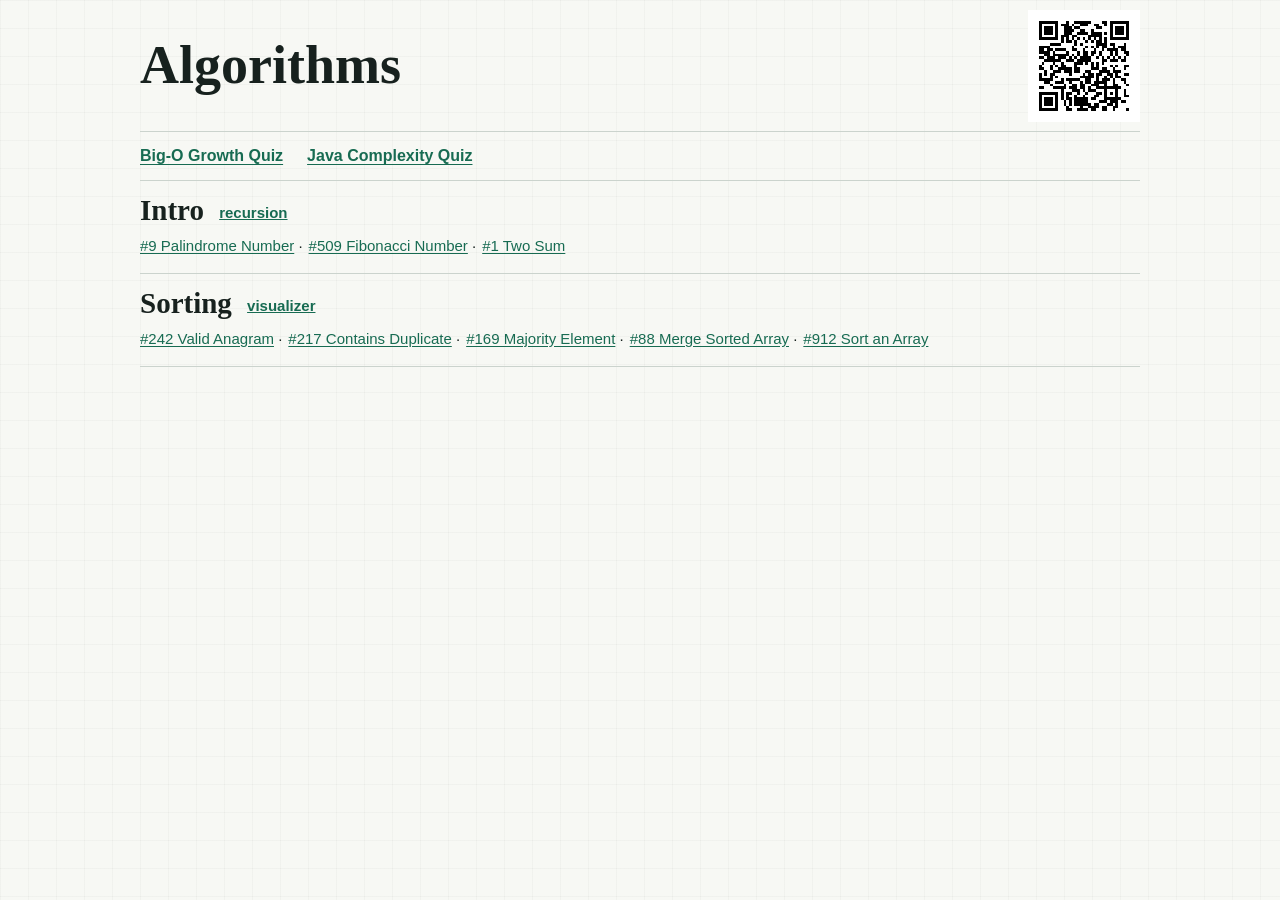
==== index.html @ ebf393ce "Recursion visualizer." ====
<!doctype html>
<html lang="en">
<head>
  <meta charset="utf-8">
  <meta name="viewport" content="width=device-width, initial-scale=1">
  <meta name="theme-color" content="#174b3b">
  <link rel="icon" type="image/svg+xml" href="favicon.svg">
  <title>Algorithms</title>
  <style>
    :root {
      color-scheme: light;
      --paper: #f7f8f4;
      --ink: #17211e;
      --muted: #58645f;
      --line: #cbd3cd;
      --green: #176b52;
      --coral: #bf4935;
      font-family: "Avenir Next", Avenir, "Segoe UI", sans-serif;
      font-synthesis: none;
      text-rendering: optimizeLegibility;
    }

    * { box-sizing: border-box; }

    body {
      margin: 0;
      min-width: 320px;
      color: var(--ink);
      background-color: var(--paper);
      background-image: linear-gradient(rgba(23,33,30,.027) 1px, transparent 1px), linear-gradient(90deg, rgba(23,33,30,.027) 1px, transparent 1px);
      background-size: 28px 28px;
      line-height: 1.5;
    }

    a { color: var(--green); }
    a:hover { color: var(--coral); }
    a:focus-visible { outline: 3px solid var(--coral); outline-offset: 3px; }

    .hero-inner, main {
      width: min(1000px, calc(100% - 48px));
      margin: 0 auto;
    }

    .hero-inner {
      min-height: 132px;
      display: flex;
      align-items: center;
      justify-content: space-between;
      gap: 24px;
      border-bottom: 1px solid var(--line);
    }

    h1, h2, p { margin-top: 0; }

    h1 {
      margin: 0;
      font: 700 54px/1.05 Georgia, "Times New Roman", serif;
    }

    .qr-card {
      display: flex;
      align-items: center;
      gap: 12px;
      color: var(--muted);
      font-size: 13px;
    }

    .qr-card img {
      display: block;
      width: 112px;
      height: 112px;
      image-rendering: pixelated;
    }

    .qr-caption { max-width: 120px; margin: 0; }

    main { padding: 12px 0 28px; }

    .general-links {
      display: flex;
      flex-wrap: wrap;
      gap: 8px 24px;
      padding: 0 0 12px;
      border-bottom: 1px solid var(--line);
    }

    .general-links a {
      font-size: 16px;
      font-weight: 700;
      text-underline-offset: 3px;
    }

    .exercise {
      padding: 12px 0 14px;
      border-bottom: 1px solid var(--line);
    }

    h2 {
      margin: 0 0 4px;
      font: 700 29px/1.2 Georgia, "Times New Roman", serif;
    }

    h2 a {
      margin-left: 8px;
      font: 700 15px/1.2 "Avenir Next", Avenir, "Segoe UI", sans-serif;
      vertical-align: middle;
    }

    .tasks {
      margin: 0;
      color: var(--muted);
      font-size: 15px;
      line-height: 1.8;
    }

    .tasks a { text-underline-offset: 2px; }
    .tasks a + a::before {
      content: "·";
      display: inline-block;
      margin-right: .4em;
      color: var(--ink);
      text-decoration: none;
    }

    @media (max-width: 520px) {
      .hero-inner, main { width: calc(100% - 32px); }
      .hero-inner { min-height: 96px; gap: 12px; }
      h1 { font-size: 38px; }
      .qr-card { gap: 8px; font-size: 11px; }
      .qr-card img { width: 80px; height: 80px; }
      .qr-caption { max-width: 92px; }
      main { padding-top: 10px; }
      .general-links { gap: 6px 18px; padding-bottom: 9px; }
      .exercise { padding: 9px 0 11px; }
      h2 { font-size: 25px; }
      .tasks { font-size: 14px; }
    }

    @media (max-width: 360px) {
      h1 { font-size: 32px; }
      .qr-card {
        width: 92px;
        flex-direction: column;
        gap: 0;
        text-align: center;
      }
      .qr-card img { width: 68px; height: 68px; }
    }
  </style>
</head>
<body>
  <header>
    <div class="hero-inner">
      <div>
        <h1>Algorithms</h1>
      </div>
      <aside class="qr-card" aria-label="Access on your phone">
        <img alt="QR code for the Algorithms course homepage" width="328" height="328" src="[data-uri]">
      </aside>
    </div>
  </header>

  <main>
    <nav class="general-links" aria-label="General helpers">
      <a href="big_o_visualizer.html">Big-O Growth Quiz</a>
      <a href="java_complexity_quiz.html">Java Complexity Quiz</a>
    </nav>

    <section class="exercise" aria-labelledby="intro-title">
      <h2 id="intro-title">Intro <a href="recursion_visualizer.html">recursion</a></h2>
      <p class="tasks">
        <a href="https://leetcode.com/problems/palindrome-number/" target="_blank" rel="noopener noreferrer">#9 Palindrome Number</a>
        <a href="https://leetcode.com/problems/fibonacci-number/" target="_blank" rel="noopener noreferrer">#509 Fibonacci Number</a>
        <a href="https://leetcode.com/problems/two-sum/" target="_blank" rel="noopener noreferrer">#1 Two Sum</a>
      </p>
    </section>

    <section class="exercise" aria-labelledby="sorting-title">
      <h2 id="sorting-title">Sorting <a href="sorting_visualizer.html">visualizer</a></h2>
      <p class="tasks">
        <a href="https://leetcode.com/problems/valid-anagram/" target="_blank" rel="noopener noreferrer">#242 Valid Anagram</a>
        <a href="https://leetcode.com/problems/contains-duplicate/" target="_blank" rel="noopener noreferrer">#217 Contains Duplicate</a>
        <a href="https://leetcode.com/problems/majority-element/" target="_blank" rel="noopener noreferrer">#169 Majority Element</a>
        <a href="https://leetcode.com/problems/merge-sorted-array/" target="_blank" rel="noopener noreferrer">#88 Merge Sorted Array</a>
        <a href="https://leetcode.com/problems/sort-an-array/" target="_blank" rel="noopener noreferrer">#912 Sort an Array</a>
      </p>
    </section>
  </main>
</body>
</html>
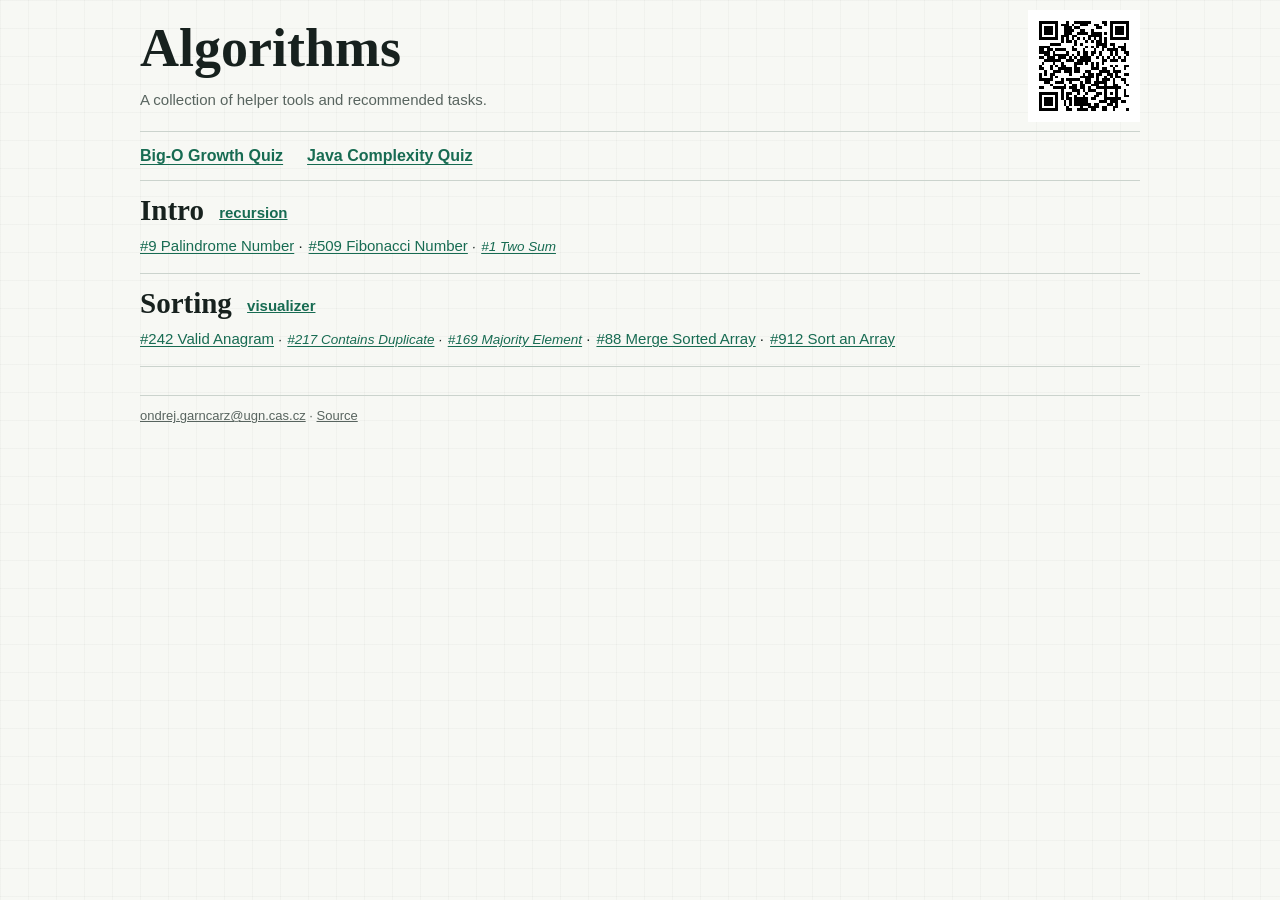
==== commit 84aefde9: "Index: contact, tagline, extra tasks class." ====
--- a/index.html
+++ b/index.html
@@ -57,6 +57,12 @@
       font: 700 54px/1.05 Georgia, "Times New Roman", serif;
     }
 
+    .tagline {
+      margin: 12px 0 0;
+      color: var(--muted);
+      font-size: 15px;
+    }
+
     .qr-card {
       display: flex;
       align-items: center;
@@ -121,9 +127,22 @@
       color: var(--ink);
       text-decoration: none;
     }
+    .tasks a.extra { font-size: .9em; font-style: italic; }
+
+    footer {
+      width: min(1000px, calc(100% - 48px));
+      margin: 0 auto;
+      padding: 10px 0 18px;
+      border-top: 1px solid var(--line);
+      color: var(--muted);
+      font-size: 13px;
+    }
+
+    footer a { color: var(--muted); }
+    footer a:hover { color: var(--coral); }
 
     @media (max-width: 520px) {
-      .hero-inner, main { width: calc(100% - 32px); }
+      .hero-inner, main, footer { width: calc(100% - 32px); }
       .hero-inner { min-height: 96px; gap: 12px; }
       h1 { font-size: 38px; }
       .qr-card { gap: 8px; font-size: 11px; }
@@ -153,6 +172,7 @@
     <div class="hero-inner">
       <div>
         <h1>Algorithms</h1>
+        <p class="tagline">A collection of helper tools and recommended tasks.</p>
       </div>
       <aside class="qr-card" aria-label="Access on your phone">
         <img alt="QR code for the Algorithms course homepage" width="328" height="328" src="[data-uri]">
@@ -171,7 +191,7 @@
       <p class="tasks">
         <a href="https://leetcode.com/problems/palindrome-number/" target="_blank" rel="noopener noreferrer">#9 Palindrome Number</a>
         <a href="https://leetcode.com/problems/fibonacci-number/" target="_blank" rel="noopener noreferrer">#509 Fibonacci Number</a>
-        <a href="https://leetcode.com/problems/two-sum/" target="_blank" rel="noopener noreferrer">#1 Two Sum</a>
+        <a class="extra" href="https://leetcode.com/problems/two-sum/" target="_blank" rel="noopener noreferrer">#1 Two Sum</a>
       </p>
     </section>
 
@@ -179,12 +199,18 @@
       <h2 id="sorting-title">Sorting <a href="sorting_visualizer.html">visualizer</a></h2>
       <p class="tasks">
         <a href="https://leetcode.com/problems/valid-anagram/" target="_blank" rel="noopener noreferrer">#242 Valid Anagram</a>
-        <a href="https://leetcode.com/problems/contains-duplicate/" target="_blank" rel="noopener noreferrer">#217 Contains Duplicate</a>
-        <a href="https://leetcode.com/problems/majority-element/" target="_blank" rel="noopener noreferrer">#169 Majority Element</a>
+        <a class="extra" href="https://leetcode.com/problems/contains-duplicate/" target="_blank" rel="noopener noreferrer">#217 Contains Duplicate</a>
+        <a class="extra" href="https://leetcode.com/problems/majority-element/" target="_blank" rel="noopener noreferrer">#169 Majority Element</a>
         <a href="https://leetcode.com/problems/merge-sorted-array/" target="_blank" rel="noopener noreferrer">#88 Merge Sorted Array</a>
         <a href="https://leetcode.com/problems/sort-an-array/" target="_blank" rel="noopener noreferrer">#912 Sort an Array</a>
       </p>
     </section>
   </main>
+
+  <footer>
+    <a href="mailto:ondrej.garncarz@ugn.cas.cz">ondrej.garncarz@ugn.cas.cz</a>
+    ·
+    <a href="https://github.com/garncarz/algo" target="_blank" rel="noopener noreferrer">Source</a>
+  </footer>
 </body>
 </html>
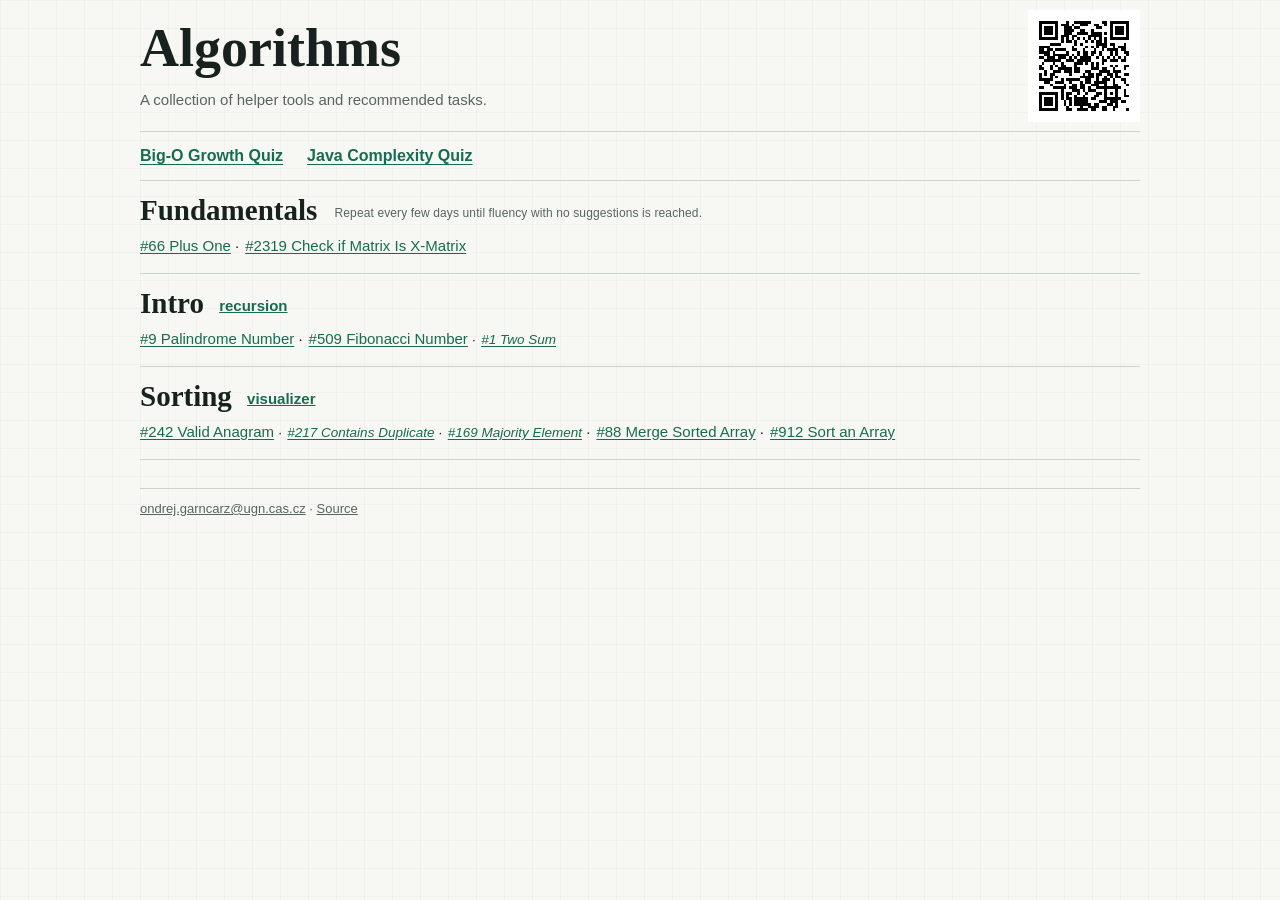
==== commit 5607c720: "Fundamentals section." ====
--- a/index.html
+++ b/index.html
@@ -106,6 +106,14 @@
       font: 700 29px/1.2 Georgia, "Times New Roman", serif;
     }
 
+    .section-note {
+      margin-left: 10px;
+      color: var(--muted);
+      font: 500 12px/1.2 "Avenir Next", Avenir, "Segoe UI", sans-serif;
+      letter-spacing: 0.01em;
+      vertical-align: middle;
+    }
+
     h2 a {
       margin-left: 8px;
       font: 700 15px/1.2 "Avenir Next", Avenir, "Segoe UI", sans-serif;
@@ -143,15 +151,31 @@
 
     @media (max-width: 520px) {
       .hero-inner, main, footer { width: calc(100% - 32px); }
-      .hero-inner { min-height: 96px; gap: 12px; }
+      .hero-inner {
+        min-height: auto;
+        flex-direction: row;
+        align-items: center;
+        justify-content: space-between;
+        gap: 10px;
+        padding: 14px 0 10px;
+      }
+      .hero-inner > div { flex: 1 1 auto; min-width: 0; }
       h1 { font-size: 38px; }
-      .qr-card { gap: 8px; font-size: 11px; }
+      .qr-card {
+        flex-shrink: 0;
+        gap: 8px;
+        font-size: 11px;
+      }
       .qr-card img { width: 80px; height: 80px; }
       .qr-caption { max-width: 92px; }
       main { padding-top: 10px; }
       .general-links { gap: 6px 18px; padding-bottom: 9px; }
       .exercise { padding: 9px 0 11px; }
       h2 { font-size: 25px; }
+      .section-note {
+        display: block;
+        margin: 6px 0 0;
+      }
       .tasks { font-size: 14px; }
     }
 
@@ -159,7 +183,7 @@
       h1 { font-size: 32px; }
       .qr-card {
         width: 92px;
-        flex-direction: column;
+        flex-direction: row;
         gap: 0;
         text-align: center;
       }
@@ -186,6 +210,14 @@
       <a href="java_complexity_quiz.html">Java Complexity Quiz</a>
     </nav>
 
+    <section class="exercise" aria-labelledby="fundamentals-title">
+      <h2 id="fundamentals-title">Fundamentals <span class="section-note">Repeat every few days until fluency with no suggestions is reached.</span></h2>
+      <p class="tasks">
+        <a href="https://leetcode.com/problems/plus-one/" target="_blank" rel="noopener noreferrer">#66 Plus One</a>
+        <a href="https://leetcode.com/problems/check-if-matrix-is-x-matrix/" target="_blank" rel="noopener noreferrer">#2319 Check if Matrix Is X-Matrix</a>
+      </p>
+    </section>
+
     <section class="exercise" aria-labelledby="intro-title">
       <h2 id="intro-title">Intro <a href="recursion_visualizer.html">recursion</a></h2>
       <p class="tasks">
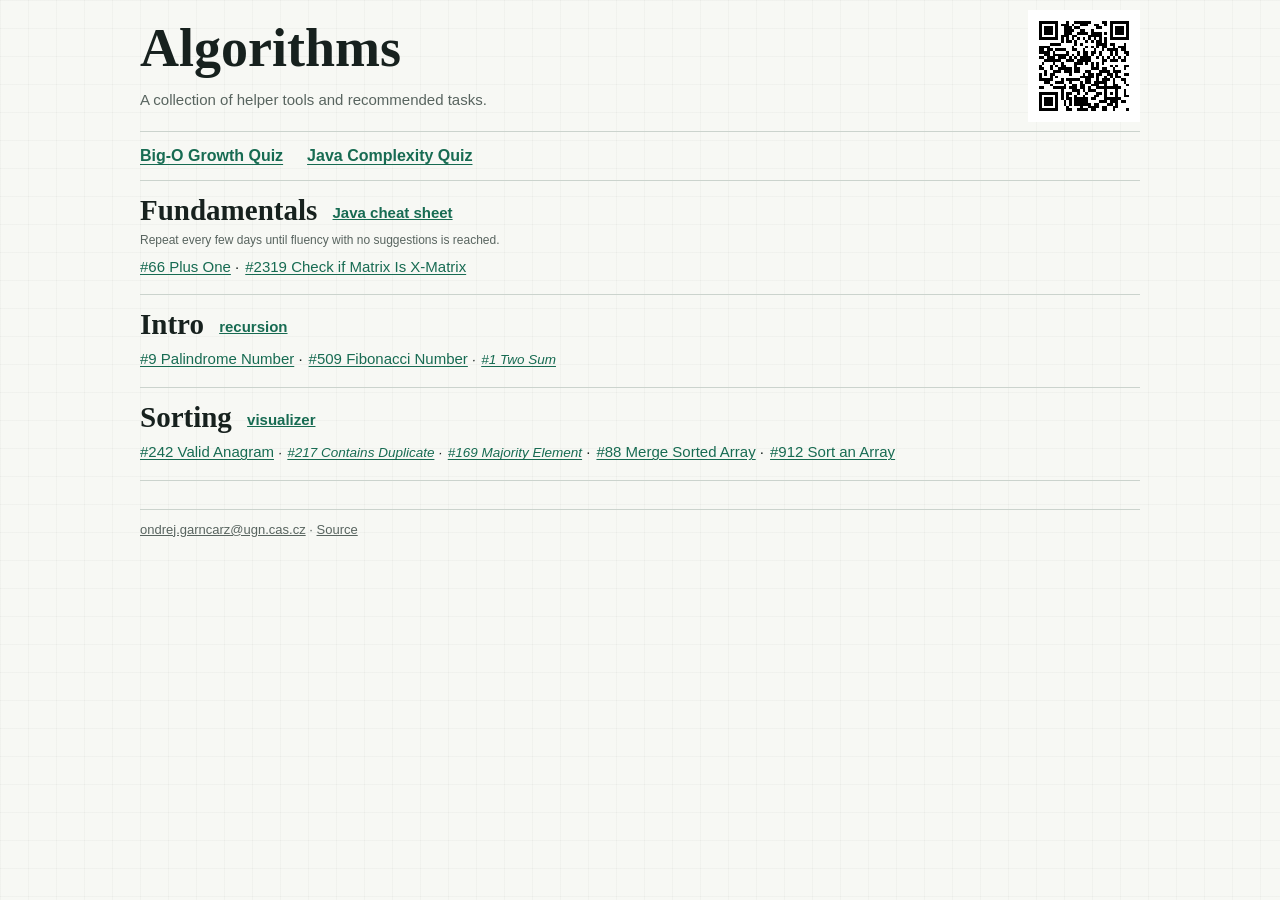
==== commit 31d57124: "Java cheat sheet." ====
--- a/index.html
+++ b/index.html
@@ -112,6 +112,13 @@
       font: 500 12px/1.2 "Avenir Next", Avenir, "Segoe UI", sans-serif;
       letter-spacing: 0.01em;
       vertical-align: middle;
+    }
+
+    .section-hint {
+      margin: 0 0 4px;
+      color: var(--muted);
+      font-size: 12px;
+      line-height: 1.4;
     }
 
     h2 a {
@@ -172,10 +179,8 @@
       .general-links { gap: 6px 18px; padding-bottom: 9px; }
       .exercise { padding: 9px 0 11px; }
       h2 { font-size: 25px; }
-      .section-note {
-        display: block;
-        margin: 6px 0 0;
-      }
+      .section-note { display: block; margin: 6px 0 0; }
+      .section-hint { margin-bottom: 4px; font-size: 11px; }
       .tasks { font-size: 14px; }
     }
 
@@ -211,7 +216,8 @@
     </nav>
 
     <section class="exercise" aria-labelledby="fundamentals-title">
-      <h2 id="fundamentals-title">Fundamentals <span class="section-note">Repeat every few days until fluency with no suggestions is reached.</span></h2>
+      <h2 id="fundamentals-title">Fundamentals <a href="java_cheat_sheet.html">Java cheat sheet</a></h2>
+      <p class="section-hint">Repeat every few days until fluency with no suggestions is reached.</p>
       <p class="tasks">
         <a href="https://leetcode.com/problems/plus-one/" target="_blank" rel="noopener noreferrer">#66 Plus One</a>
         <a href="https://leetcode.com/problems/check-if-matrix-is-x-matrix/" target="_blank" rel="noopener noreferrer">#2319 Check if Matrix Is X-Matrix</a>
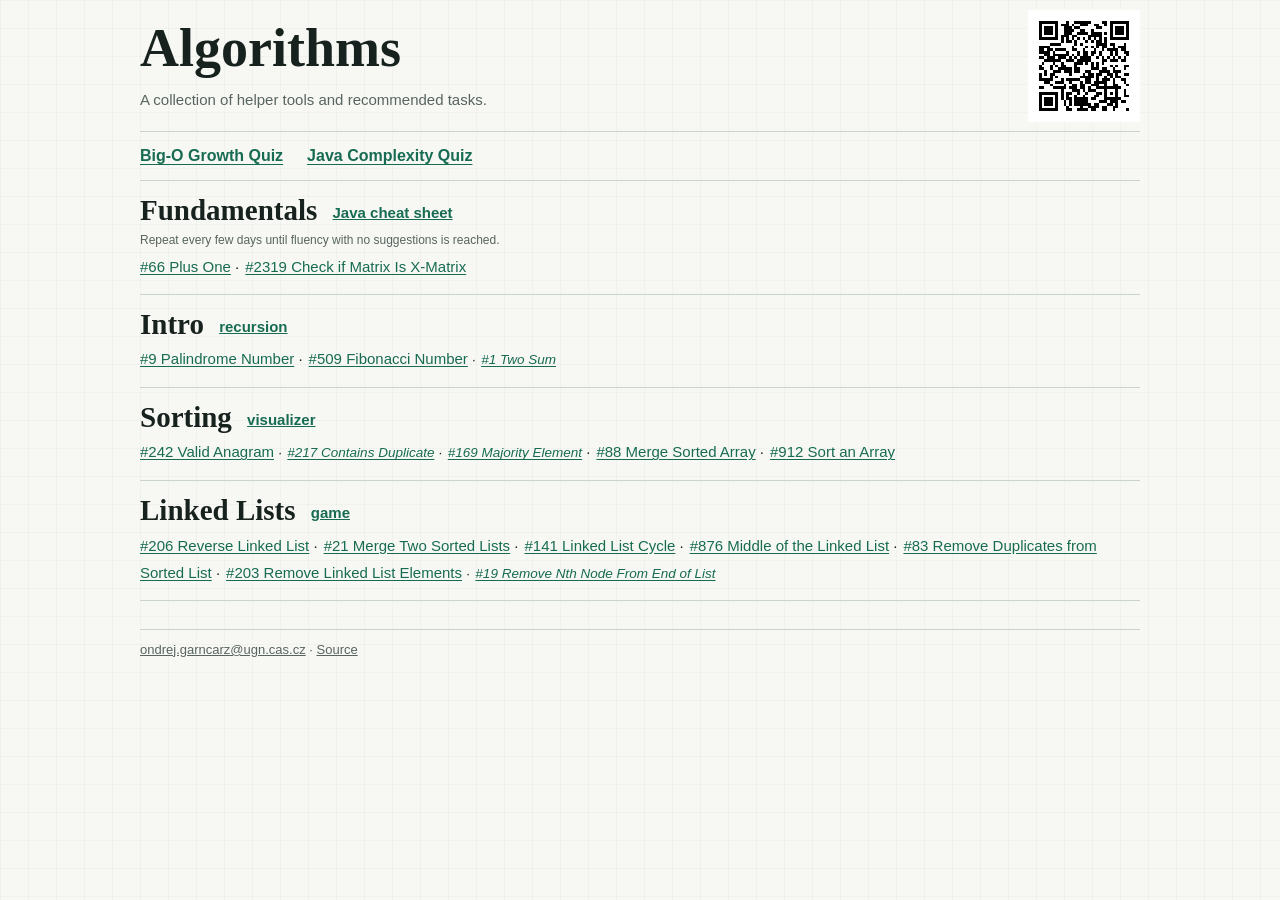
==== commit 7bd5f681: "Index: Linked Lists." ====
--- a/index.html
+++ b/index.html
@@ -243,6 +243,19 @@
         <a href="https://leetcode.com/problems/sort-an-array/" target="_blank" rel="noopener noreferrer">#912 Sort an Array</a>
       </p>
     </section>
+
+    <section class="exercise" aria-labelledby="linked-list-title">
+      <h2 id="linked-list-title">Linked Lists <a href="linked_list_game.html">game</a></h2>
+      <p class="tasks">
+        <a href="https://leetcode.com/problems/reverse-linked-list/" target="_blank" rel="noopener noreferrer">#206 Reverse Linked List</a>
+        <a href="https://leetcode.com/problems/merge-two-sorted-lists/" target="_blank" rel="noopener noreferrer">#21 Merge Two Sorted Lists</a>
+        <a href="https://leetcode.com/problems/linked-list-cycle/" target="_blank" rel="noopener noreferrer">#141 Linked List Cycle</a>
+        <a href="https://leetcode.com/problems/middle-of-the-linked-list/" target="_blank" rel="noopener noreferrer">#876 Middle of the Linked List</a>
+        <a href="https://leetcode.com/problems/remove-duplicates-from-sorted-list/" target="_blank" rel="noopener noreferrer">#83 Remove Duplicates from Sorted List</a>
+        <a href="https://leetcode.com/problems/remove-linked-list-elements/" target="_blank" rel="noopener noreferrer">#203 Remove Linked List Elements</a>
+        <a class="extra" href="https://leetcode.com/problems/remove-nth-node-from-end-of-list/" target="_blank" rel="noopener noreferrer">#19 Remove Nth Node From End of List</a>
+      </p>
+    </section>
   </main>
 
   <footer>
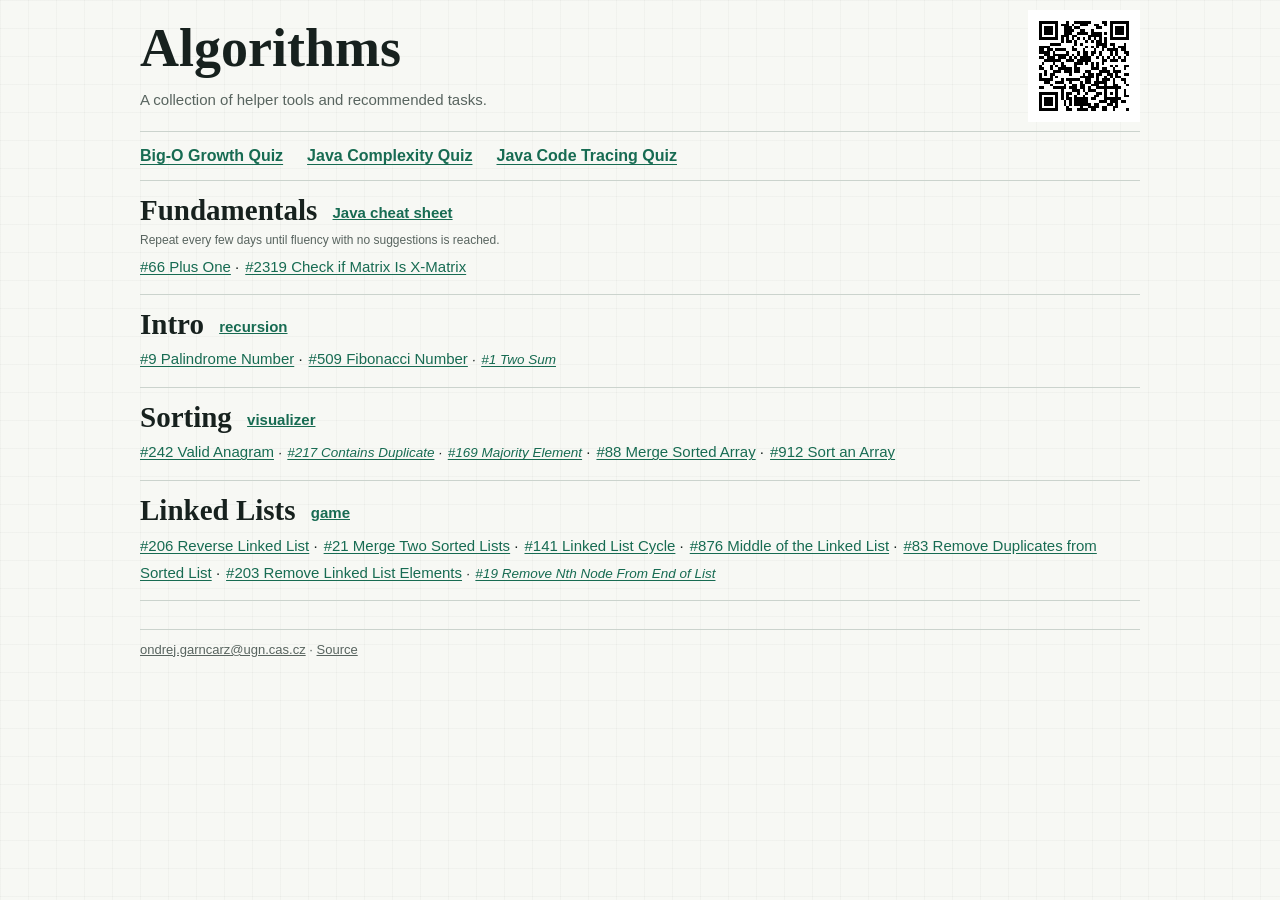
==== commit be1667a8: "Java code-tracing quiz with optional live classroom voting. quiz.html: standalone practice (topic/di" ====
--- a/index.html
+++ b/index.html
@@ -213,6 +213,7 @@
     <nav class="general-links" aria-label="General helpers">
       <a href="big_o_visualizer.html">Big-O Growth Quiz</a>
       <a href="java_complexity_quiz.html">Java Complexity Quiz</a>
+      <a href="quiz.html">Java Code Tracing Quiz</a>
     </nav>
 
     <section class="exercise" aria-labelledby="fundamentals-title">
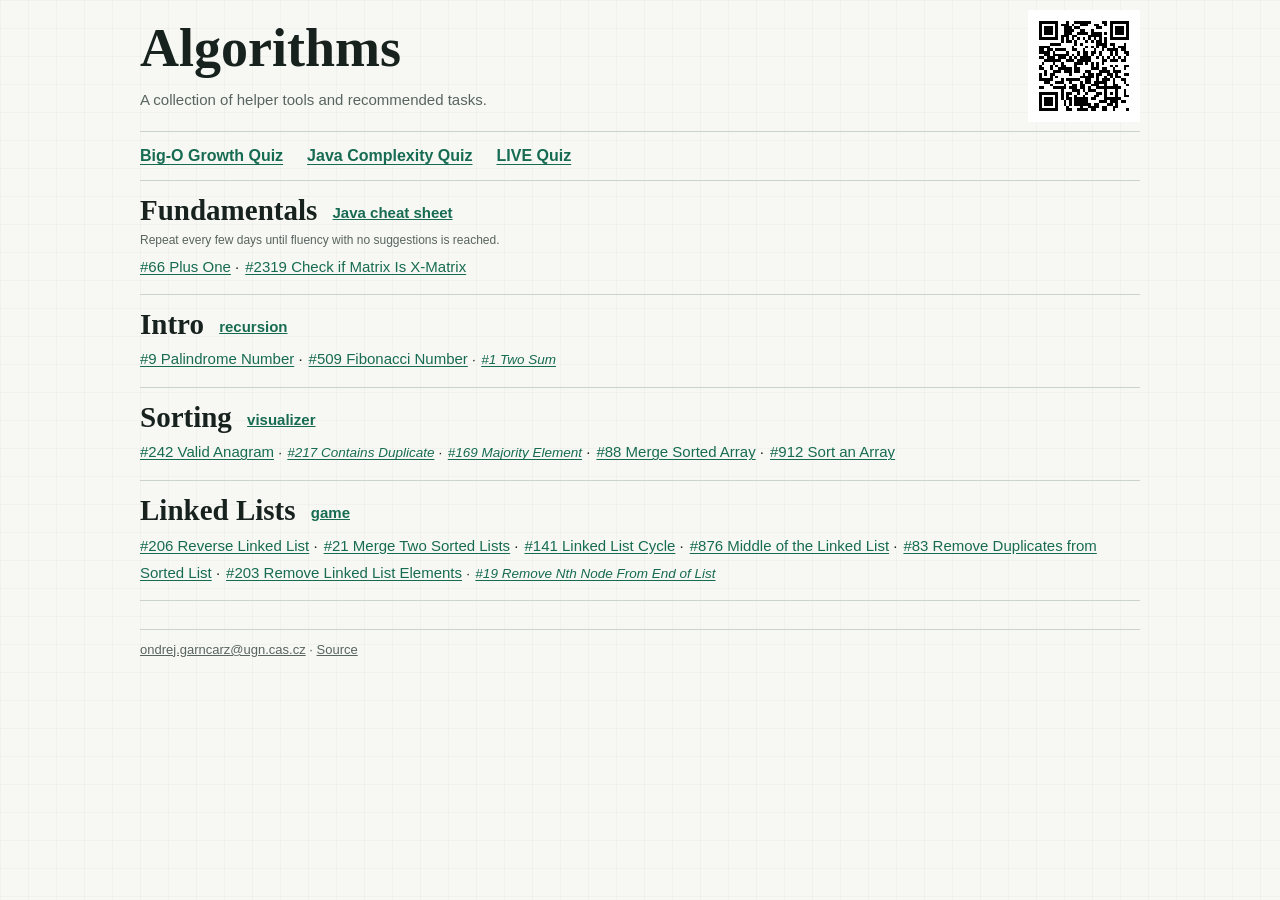
==== commit 564b9d61: "Quiz: rename index link to LIVE Quiz, drop in-page source link, space above Practice box, backend at" ====
--- a/index.html
+++ b/index.html
@@ -213,7 +213,7 @@
     <nav class="general-links" aria-label="General helpers">
       <a href="big_o_visualizer.html">Big-O Growth Quiz</a>
       <a href="java_complexity_quiz.html">Java Complexity Quiz</a>
-      <a href="quiz.html">Java Code Tracing Quiz</a>
+      <a href="quiz.html">LIVE Quiz</a>
     </nav>
 
     <section class="exercise" aria-labelledby="fundamentals-title">
